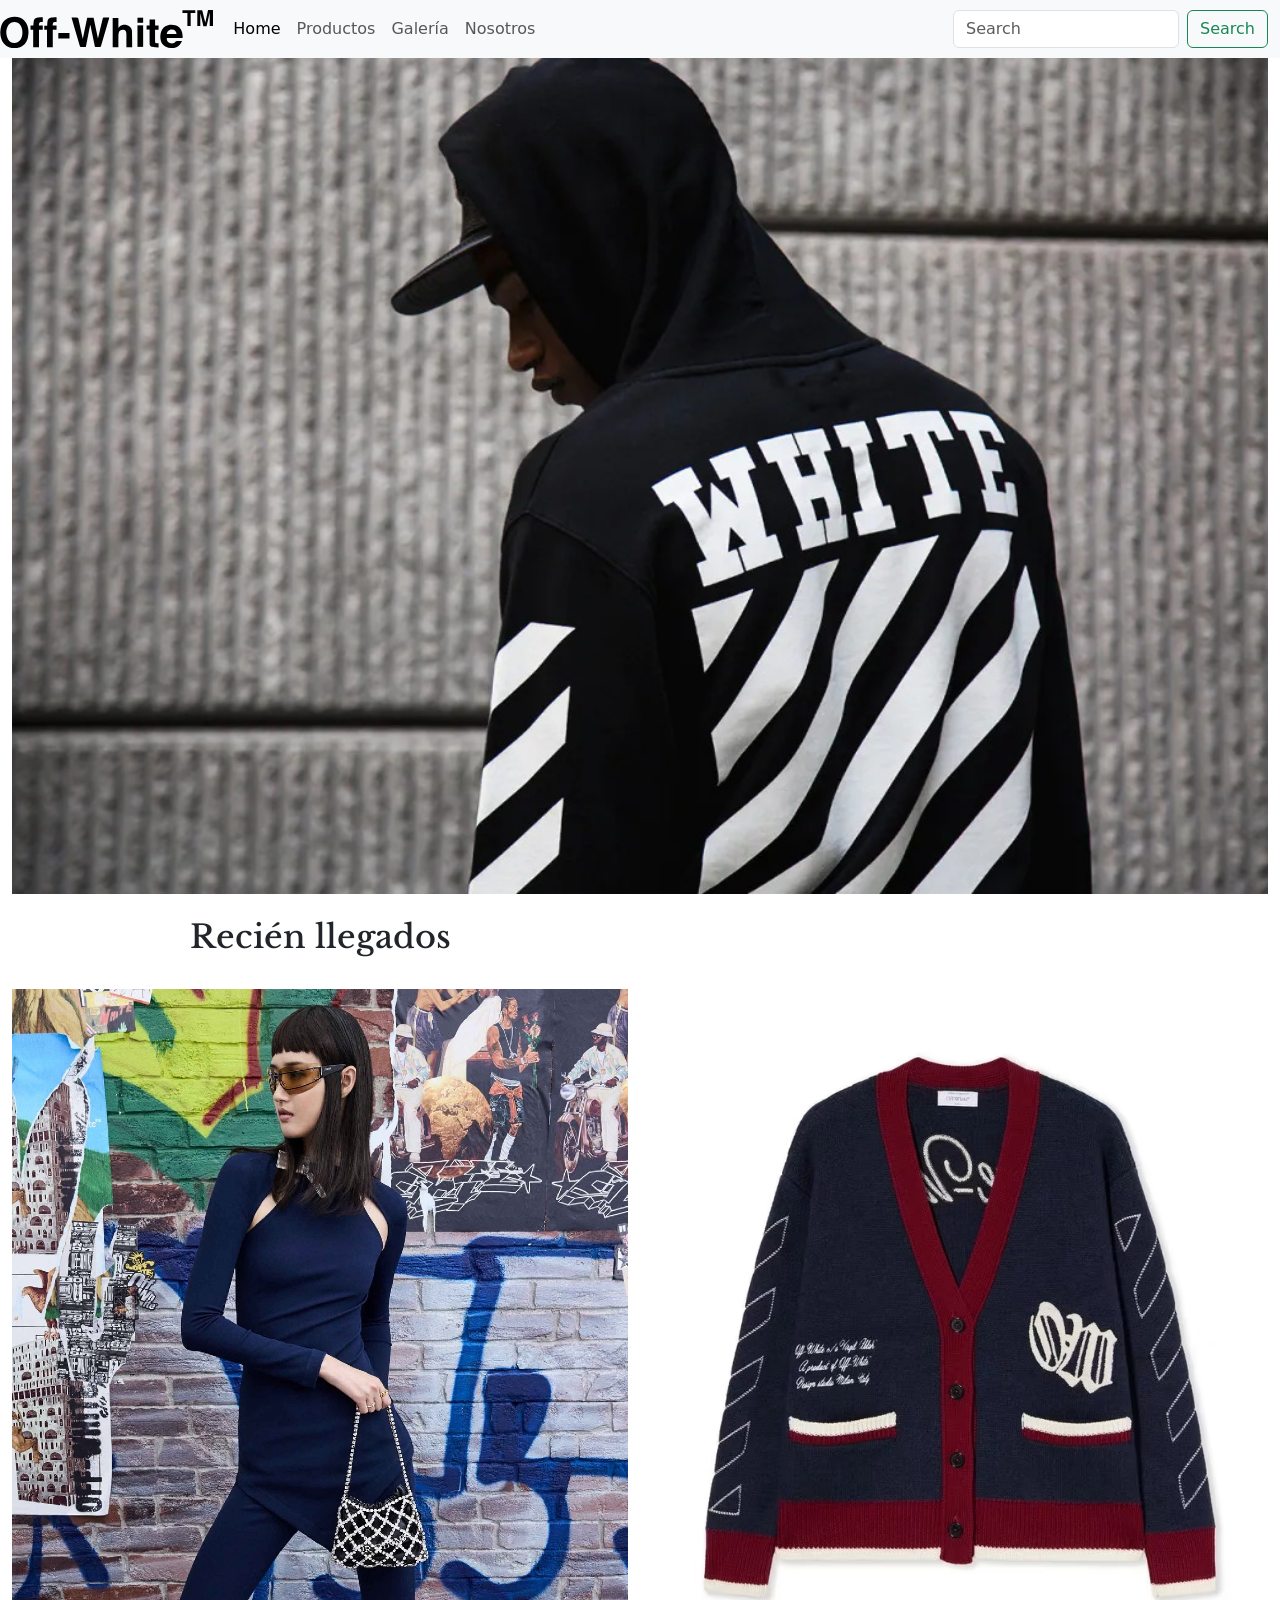
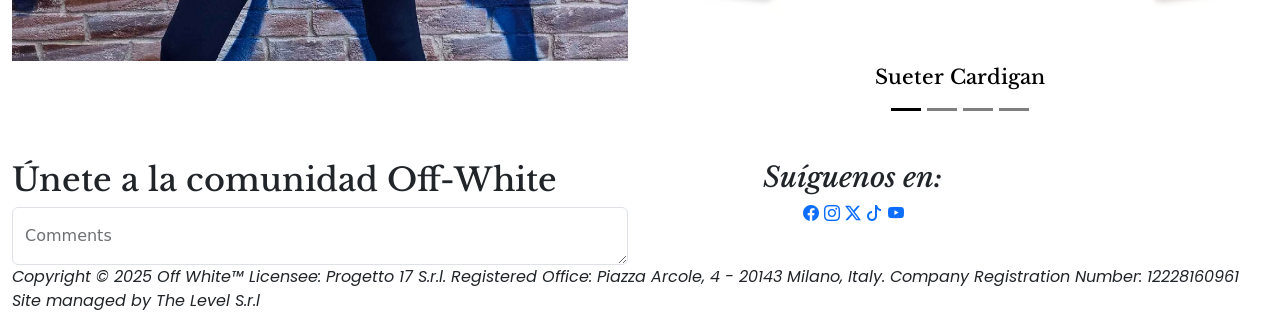
==== index.html @ 23a0e97f "Add files via upload" ====
<!DOCTYPE html>
<html>
<head>
	<meta charset="utf-8">
	<meta name="viewport" content="width=device-width, initial-scale=1">
	<link rel="stylesheet" type="text/css" href="css/bootstrap.min.css">
	<link rel="stylesheet" type="text/css" href="css/estilos.css">
	<link href="https://cdn.jsdelivr.net/npm/bootstrap@5.3.3/dist/css/bootstrap.min.css" rel="stylesheet">
	<link rel="stylesheet" href="https://cdn.jsdelivr.net/npm/bootstrap-icons@1.11.3/font/bootstrap-icons.min.css">
	<link href="https://fonts.googleapis.com/css2?family=Bebas+Neue&family=Boldonse&family=Fjalla+One&family=Laila:wght@300;400;500;600;700&family=Libre+Baskerville:ital,wght@0,400;0,700;1,400&family=Lora:ital,wght@0,400..700;1,400..700&family=Poppins:ital,wght@0,100;0,200;0,300;0,400;0,500;0,600;0,700;0,800;0,900;1,100;1,200;1,300;1,400;1,500;1,600;1,700;1,800;1,900&family=Quicksand:wght@300..700&family=Roboto:ital,wght@0,100..900;1,100..900&display=swap" rel="stylesheet">
	<title>Off-white</title>

</head>
<body>
	<div class="container-fluid">
  	<header class="row flex">
		

			<nav class="navbar navbar-expand-lg bg-body-tertiary col-12 col-sm-12 col-md-12 col-lg-12 col-xl-12">
				<img src="img/logo-01.svg" alt="logo de empresa" class="col-12 col-sm-12 col-md-12 col-lg-4 col-xl-2">
			  <div class="container-fluid">
			    
			    <div class="collapse navbar-collapse" id="navbarNavDropdown">
			      <ul class="navbar-nav">
			        <li class="nav-item">
			          <a class="nav-link active" aria-current="page" href="#">Home</a>
			        </li>
			        <li class="nav-item">
			          <a class="nav-link" href="sneakers.html">Productos</a>
			        </li>
			        <li class="nav-item">
			          <a class="nav-link" href="galeria.html">Galería</a>
			        </li>
			        <li class="nav-item">
			          <a class="nav-link" href="Nosotros.html">Nosotros</a>
			        </li>
			        
			      </ul>
			     	<div class="ms-auto">
			    	<form class="d-flex" role="search">
        			<input class="form-control me-2" type="search" placeholder="Search" aria-label="Search"/>
        			<button class="btn btn-outline-success" type="submit">Search</button>
     				</form>
     				</div>
			    </div>
			  </div>
			</nav>
		
	</header>
	<main>
		<section class="row">
		<img src="img/original.jpg" alt="off_white" class="col-12 col-sm-12 col-md-12 col-lg-12 col-xl-12">
		</section>
		<br>
		<section class="row">
			<article class="col-12 col-sm-12 col-md-6 col-lg-6 col-xl-6"> 
				<h2 class="typ text-center">Recién llegados</h2>
				<br>
				<img src="img/NEW_IN_W.jpg" alt="imagen promocional"  class="col-12 col-sm-12 col-md-6 col-lg-12 col-xl-12">



			

			</article>
			<article class="col-12 col-sm-12 col-md-6 col-lg-6 col-xl-6">
				<div id="carouselExampleDark" class="carousel carousel-dark slide">
					  <div class="carousel-indicators">
					    <button type="button" data-bs-target="#carouselExampleDark" data-bs-slide-to="0" class="active" aria-current="true" aria-label="Slide 1"></button>
					    <button type="button" data-bs-target="#carouselExampleDark" data-bs-slide-to="1" aria-label="Slide 2"></button>
					    <button type="button" data-bs-target="#carouselExampleDark" data-bs-slide-to="2" aria-label="Slide 3"></button>
					    <button type="button" data-bs-target="#carouselExampleDark" data-bs-slide-to="3" aria-label="Slide 4"></button>
					  </div>
					  <div class="carousel-inner">
					    <div class="carousel-item active" data-bs-interval="10000">
					      <img src="img/1.1.jpg" class="d-block w-100" alt="Sueter">
					      <div class="carousel-caption d-none d-md-block">
					        <h5>Sueter Cardigan</h5>
					        
					      </div>
					    </div>
					    <div class="carousel-item" data-bs-interval="2000">
					      <img src="img/1.3.jpg" class="d-block w-100" alt="Camisa">
					      <div class="carousel-caption d-none d-md-block">
					        <h5>Camisa Skate Logo</h5>
					        
					      </div>
					    </div>
					    <div class="carousel-item">
					      <img src="img/1.2.jpg" class="d-block w-100" alt="Vestido">
					      <div class="carousel-caption d-none d-md-block">
					        <h5>Jersey Mini Vestido</h5> 
					      </div>

					    </div>
					    <div class="carousel-item">
					    <img src="img/1.4.jpg" class="d-block w-100" alt="Camisa">
					    <div class="carousel-caption d-none d-md-block">
					      <h5>Camisa Train Off</h5>
					    </div>
					  </div>
					  <button class="carousel-control-prev" type="button" data-bs-target="#carouselExampleDark" data-bs-slide="prev">
					    <span class="carousel-control-prev-icon" aria-hidden="true"></span>
					    <span class="visually-hidden">Previous</span>
					  </button>
					  <button class="carousel-control-next" type="button" data-bs-target="#carouselExampleDark" data-bs-slide="next">
					    <span class="carousel-control-next-icon" aria-hidden="true"></span>
					    <span class="visually-hidden">Next</span>
					  </button>
					</div>



			</article>
		<section class="row">
			

				
			
		</section>
			
		</section>

		
	</main>
	<br>
		<footer>
			<section class="row">
				<article class="col-12 col-sm-12 col-md-6 col-lg-6 col-xl-6">
					<h2>
					Únete a la comunidad Off-White
					</h2>
					<div class="form-floating">
					<textarea class="form-control" placeholder="Leave a comment here" id="floatingTextarea"></textarea>
					<label for="floatingTextarea">Comments</label>
					</div>
				</article>

				<article class="col-12 col-sm-12 col-md-6 col-lg-4 col-xl-4">
					<h3 class="typ text-center">
					Suíguenos en:
					</h3>
					<article class="typ text-center">
				<a href="https://www.facebook.com/offwhitetrademarksymbol"><i class="bi bi-facebook"></i></a>
				<a href="https://www.instagram.com/off____white"><i class="bi bi-instagram"></i></a>
				<a href="https://x.com/OffWht"><i class="bi bi-twitter-x"></i></a>
				<a href="https://www.tiktok.com/@off____white"><i class="bi bi-tiktok"></i></a>
				<a href="https://www.youtube.com/@off---white"><i class="bi bi-youtube"></i></a>
				</article>
				
					

				</article>


				


				<p>Copyright © 2025 Off White™
				Licensee: Progetto 17 S.r.l. Registered Office: Piazza Arcole, 4 - 20143 Milano, Italy. Company Registration Number: 12228160961
				Site managed by The Level S.r.l</p>
				
				
				
			</section>			



		</footer>


	</div>
<script src="js/bootstrap.min.js"></script>
</body>
</html>
---- css/estilos.css ----
h2{font-family: "Libre Baskerville", serif;
  font-weight: 400;
  font-style: normal;

}
h3{
   font-family: "Libre Baskerville", serif;
  font-weight: 400;
  font-style: italic;
}
h5{
  font-family: "Libre Baskerville", serif;
  font-weight: 700;
  font-style: normal;
}
p{
  font-family: "Poppins", sans-serif;
  font-weight: 400;
  font-style: italic;
}
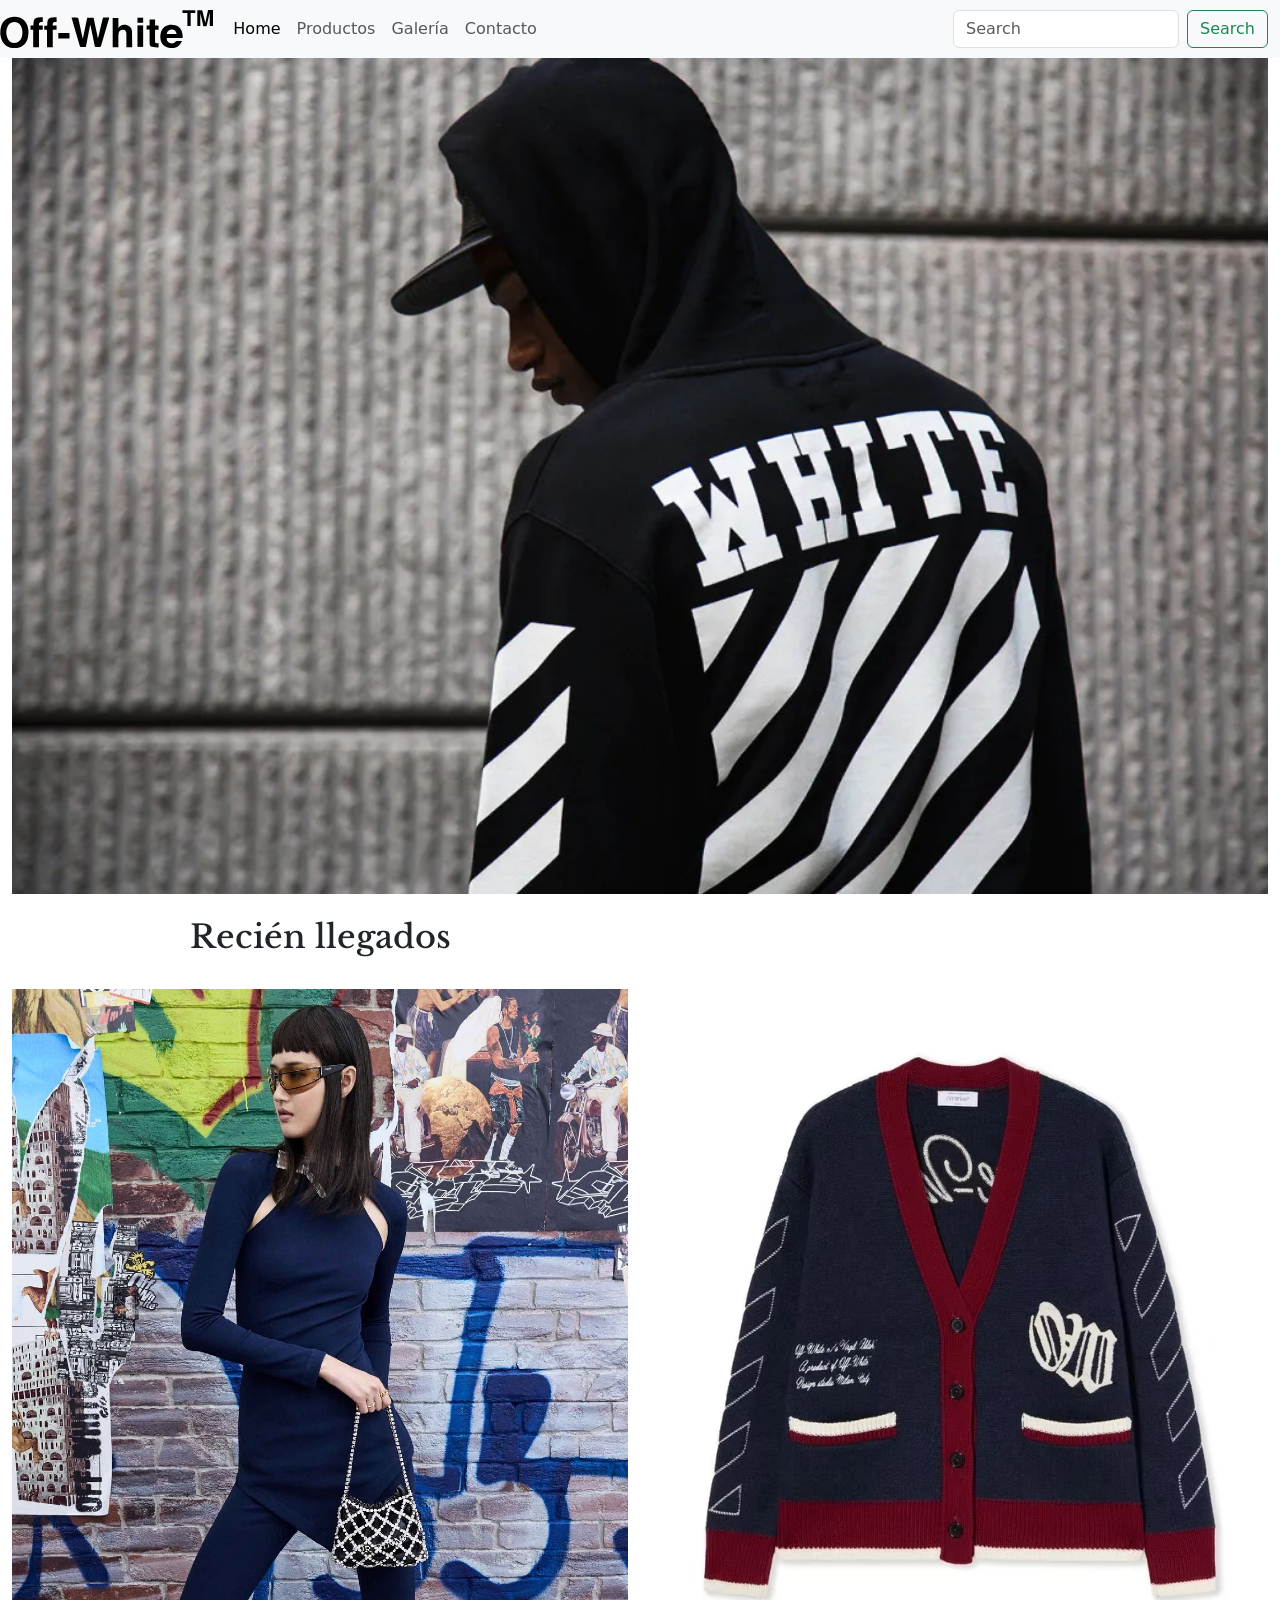
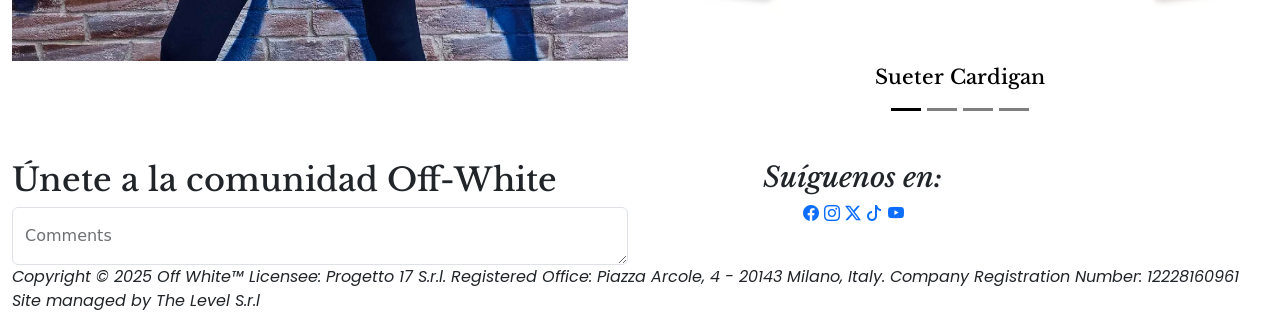
==== commit 561c9169: "index.html" ====
--- a/index.html
+++ b/index.html
@@ -32,7 +32,7 @@
 			          <a class="nav-link" href="galeria.html">Galería</a>
 			        </li>
 			        <li class="nav-item">
-			          <a class="nav-link" href="Nosotros.html">Nosotros</a>
+			          <a class="nav-link" href="Nosotros.html">Contacto</a>
 			        </li>
 			        
 			      </ul>
@@ -172,4 +172,4 @@
 	</div>
 <script src="js/bootstrap.min.js"></script>
 </body>
-</html>+</html>
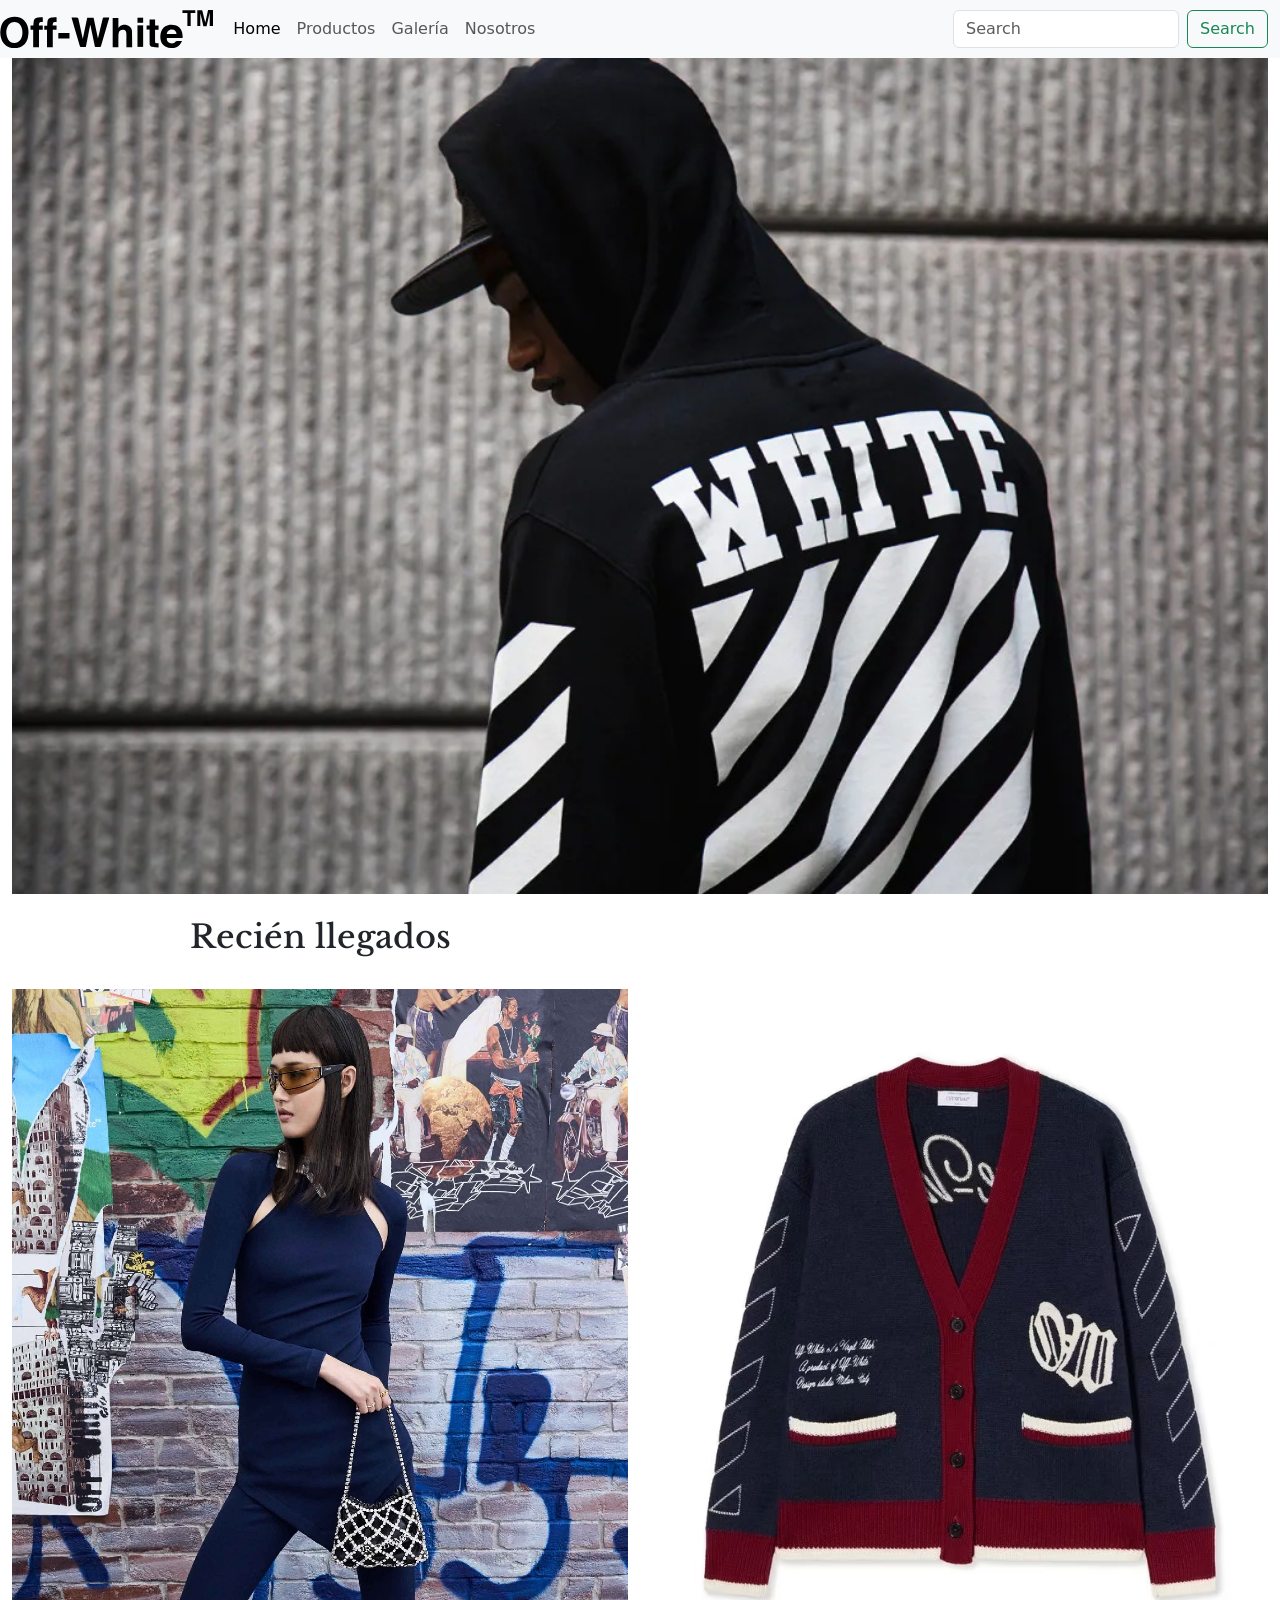
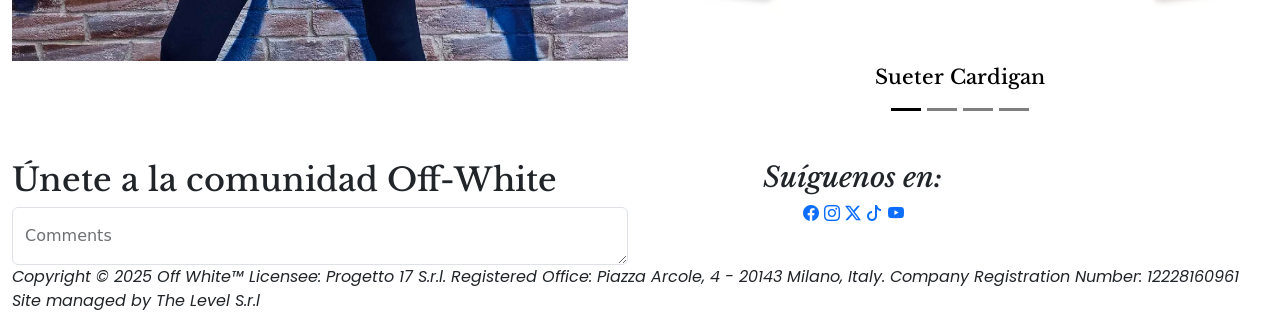
==== commit 0b085c0f: "index.html" ====
--- a/index.html
+++ b/index.html
@@ -32,7 +32,7 @@
 			          <a class="nav-link" href="galeria.html">Galería</a>
 			        </li>
 			        <li class="nav-item">
-			          <a class="nav-link" href="Nosotros.html">Contacto</a>
+			          <a class="nav-link" href="Nosotros.html">Nosotros</a>
 			        </li>
 			        
 			      </ul>
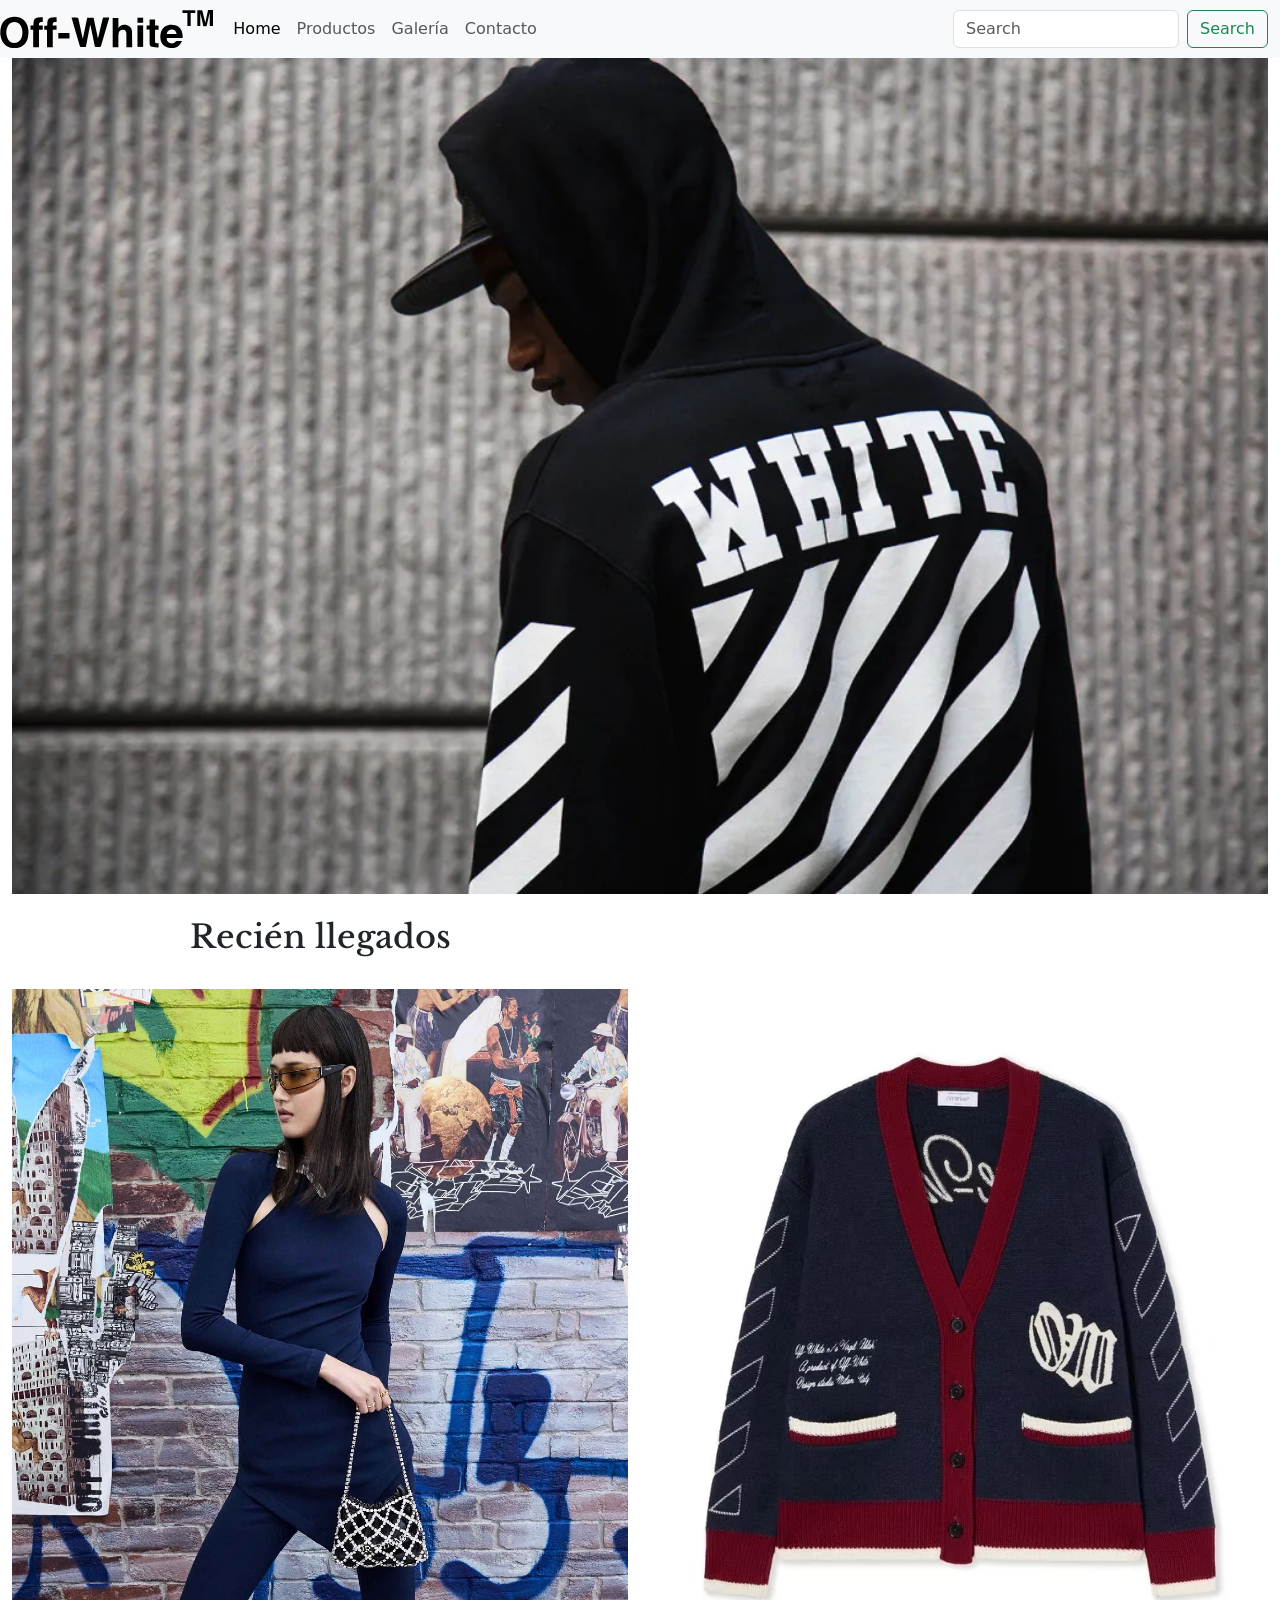
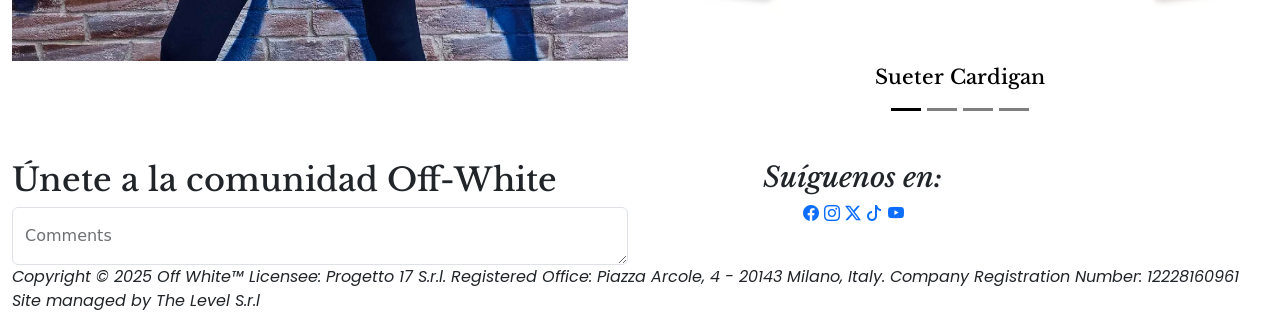
==== commit c1d270f4: "index.html" ====
--- a/index.html
+++ b/index.html
@@ -32,7 +32,7 @@
 			          <a class="nav-link" href="galeria.html">Galería</a>
 			        </li>
 			        <li class="nav-item">
-			          <a class="nav-link" href="Nosotros.html">Nosotros</a>
+			          <a class="nav-link" href="nosotros.html">Contacto</a>
 			        </li>
 			        
 			      </ul>
